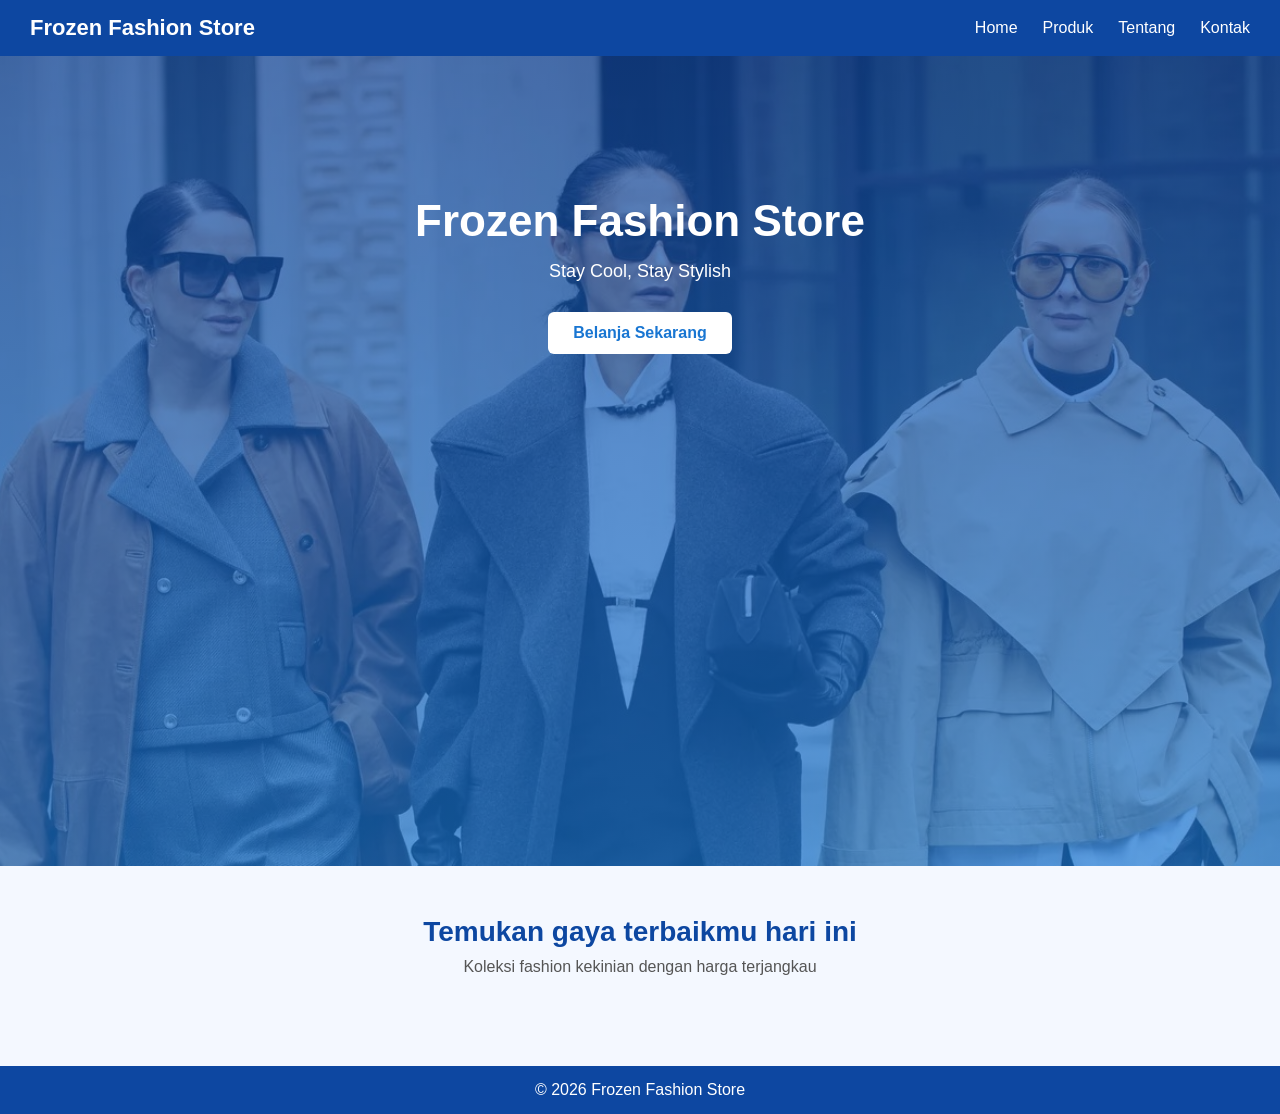
==== index.html @ fa21cdb3 "File untuk uas - Reza" ====
<!DOCTYPE html>
<html lang="id">
<head>
  <meta charset="UTF-8">
  <title>Frozen Fashion Store</title>
  <link rel="stylesheet" href="style.css">
</head>
<body>

<nav>
  <h2>Frozen Fashion Store</h2>
  <ul>
    <li><a href="index.html">Home</a></li>
    <li><a href="produk.html">Produk</a></li>
    <li><a href="tentang.html">Tentang</a></li>
    <li><a href="kontak.html">Kontak</a></li>
  </ul>
</nav>

<header class="hero">
  <h1>Frozen Fashion Store</h1>
  <p>Stay Cool, Stay Stylish</p>
  <a href="produk.html" class="btn">Belanja Sekarang</a>
</header>

<section class="cta">
  <h2>Temukan gaya terbaikmu hari ini</h2>
  <p>Koleksi fashion kekinian dengan harga terjangkau</p>
</section>

<footer>
  <p>© 2026 Frozen Fashion Store</p>
</footer>

</body>
</html>
---- style.css ----
/* =====================
   RESET & GLOBAL
===================== */
* {
  margin: 0;
  padding: 0;
  box-sizing: border-box;
  font-family: Arial, Helvetica, sans-serif;
  transition: all 0.3s ease;
}

body {
  background: #f4f8ff;
  animation: fadeIn 0.8s ease-in;
}

/* =====================
   ANIMATION
===================== */
@keyframes fadeIn {
  from {
    opacity: 0;
    transform: translateY(10px);
  }
  to {
    opacity: 1;
    transform: translateY(0);
  }
}

/* =====================
   NAVBAR
===================== */
nav {
  background: #0d47a1;
  color: #fff;
  padding: 15px 30px;
  display: flex;
  justify-content: space-between;
  align-items: center;
}

nav h2 {
  font-size: 22px;
}

nav ul {
  list-style: none;
  display: flex;
}

nav ul li a {
  color: white;
  text-decoration: none;
  margin-left: 25px;
  padding-bottom: 5px;
}

nav ul li a:hover {
  color: #bbdefb;
  border-bottom: 2px solid #bbdefb;
}

/* =====================
   HERO / HOME
===================== */
.hero {
  height: 90vh;
  background: 
    linear-gradient(
      rgba(13, 71, 161, 0.7),
      rgba(25, 118, 210, 0.7)
    ),
    url("images/bg.jpg");
  background-size: cover;
  background-position: center;
  background-repeat: no-repeat;
  color: white;
  text-align: center;
  padding-top: 140px;
}

.hero h1 {
  font-size: 44px;
  margin-bottom: 15px;
  animation: slideDown 1s ease;
}

.hero p {
  font-size: 18px;
  margin-bottom: 30px;
  animation: fadeUp 1.2s ease;
}

@keyframes slideDown {
  from {
    opacity: 0;
    transform: translateY(-20px);
  }
  to {
    opacity: 1;
    transform: translateY(0);
  }
}

@keyframes fadeUp {
  from {
    opacity: 0;
    transform: translateY(20px);
  }
  to {
    opacity: 1;
    transform: translateY(0);
  }
}


.btn {
  display: inline-block;
  background: white;
  color: #1976d2;
  padding: 12px 25px;
  border-radius: 6px;
  text-decoration: none;
  font-weight: bold;
}

.btn:hover {
  background: #e3f2fd;
  transform: scale(1.05);
}

/* =====================
   CTA SECTION
===================== */
.cta {
  text-align: center;
  padding: 50px 20px;
}

.cta h2 {
  font-size: 28px;
  margin-bottom: 10px;
  color: #0d47a1;
}

.cta p {
  color: #555;
}

/* =====================
   PRODUK
===================== */
.produk {
  padding: 50px 20px;
  text-align: center;
}

.produk h1 {
  color: #0d47a1;
  margin-bottom: 30px;
}

.card {
  display: inline-block;
  background: white;
  width: 220px;
  margin: 15px;
  padding: 15px;
  border-radius: 12px;
  box-shadow: 0 4px 8px rgba(0,0,0,0.1);
}

.card img {
  width: 100%;
  border-radius: 8px;
}

.card h3 {
  margin: 10px 0;
}

.card p {
  color: #1976d2;
  font-weight: bold;
}

.card:hover {
  transform: translateY(-8px) scale(1.03);
  box-shadow: 0 10px 18px rgba(0,0,0,0.2);
}

/* =====================
   BUTTON
===================== */
button {
  background: #1976d2;
  color: white;
  border: none;
  padding: 10px;
  margin-top: 10px;
  width: 100%;
  border-radius: 6px;
  cursor: pointer;
}

button:hover {
  background: #1565c0;
  transform: scale(1.05);
}

/* =====================
   ABOUT
===================== */
.about {
  padding: 60px 30px;
  text-align: center;
}

.about h1 {
  color: #0d47a1;
  margin-bottom: 20px;
}

.about p {
  max-width: 700px;
  margin: auto;
  line-height: 1.6;
  color: #444;
}

/* =====================
   KONTAK
===================== */
.kontak {
  padding: 60px 20px;
  text-align: center;
}

.kontak h1 {
  color: #0d47a1;
  margin-bottom: 20px;
}

form {
  max-width: 400px;
  margin: auto;
}

input,
textarea {
  width: 100%;
  padding: 12px;
  margin: 10px 0;
  border-radius: 6px;
  border: 1px solid #ccc;
}

input:focus,
textarea:focus {
  border-color: #1976d2;
  outline: none;
  box-shadow: 0 0 6px rgba(25,118,210,0.5);
}

/* =====================
   FOOTER
===================== */
footer {
  background: #0d47a1;
  color: white;
  text-align: center;
  padding: 15px;
  margin-top: 40px;
}
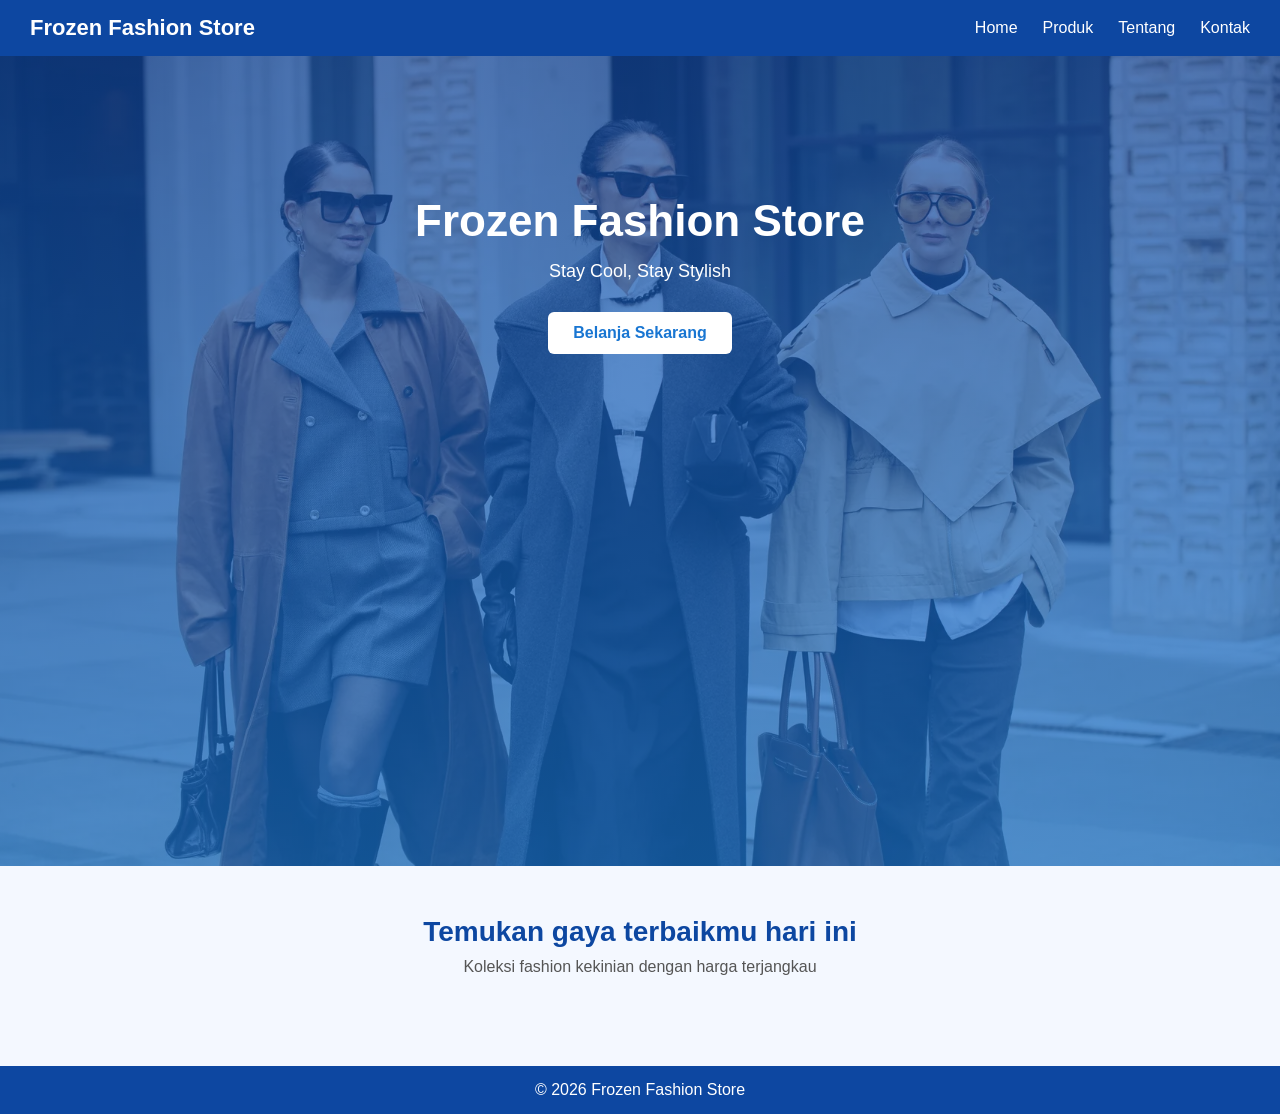
==== commit 9c6cf783: "File Untuk UAS - Reza" ====
--- a/index.html
+++ b/index.html
@@ -7,7 +7,7 @@
 </head>
 <body>
 
-<nav>
+<nav class="navbar">
   <h2>Frozen Fashion Store</h2>
   <ul>
     <li><a href="index.html">Home</a></li>
@@ -18,9 +18,11 @@
 </nav>
 
 <header class="hero">
-  <h1>Frozen Fashion Store</h1>
-  <p>Stay Cool, Stay Stylish</p>
-  <a href="produk.html" class="btn">Belanja Sekarang</a>
+  <div class="hero-content">
+    <h1>Frozen Fashion Store</h1>
+    <p>Stay Cool, Stay Stylish</p>
+    <a href="produk.html" class="btn">Belanja Sekarang</a>
+  </div>
 </header>
 
 <section class="cta">
